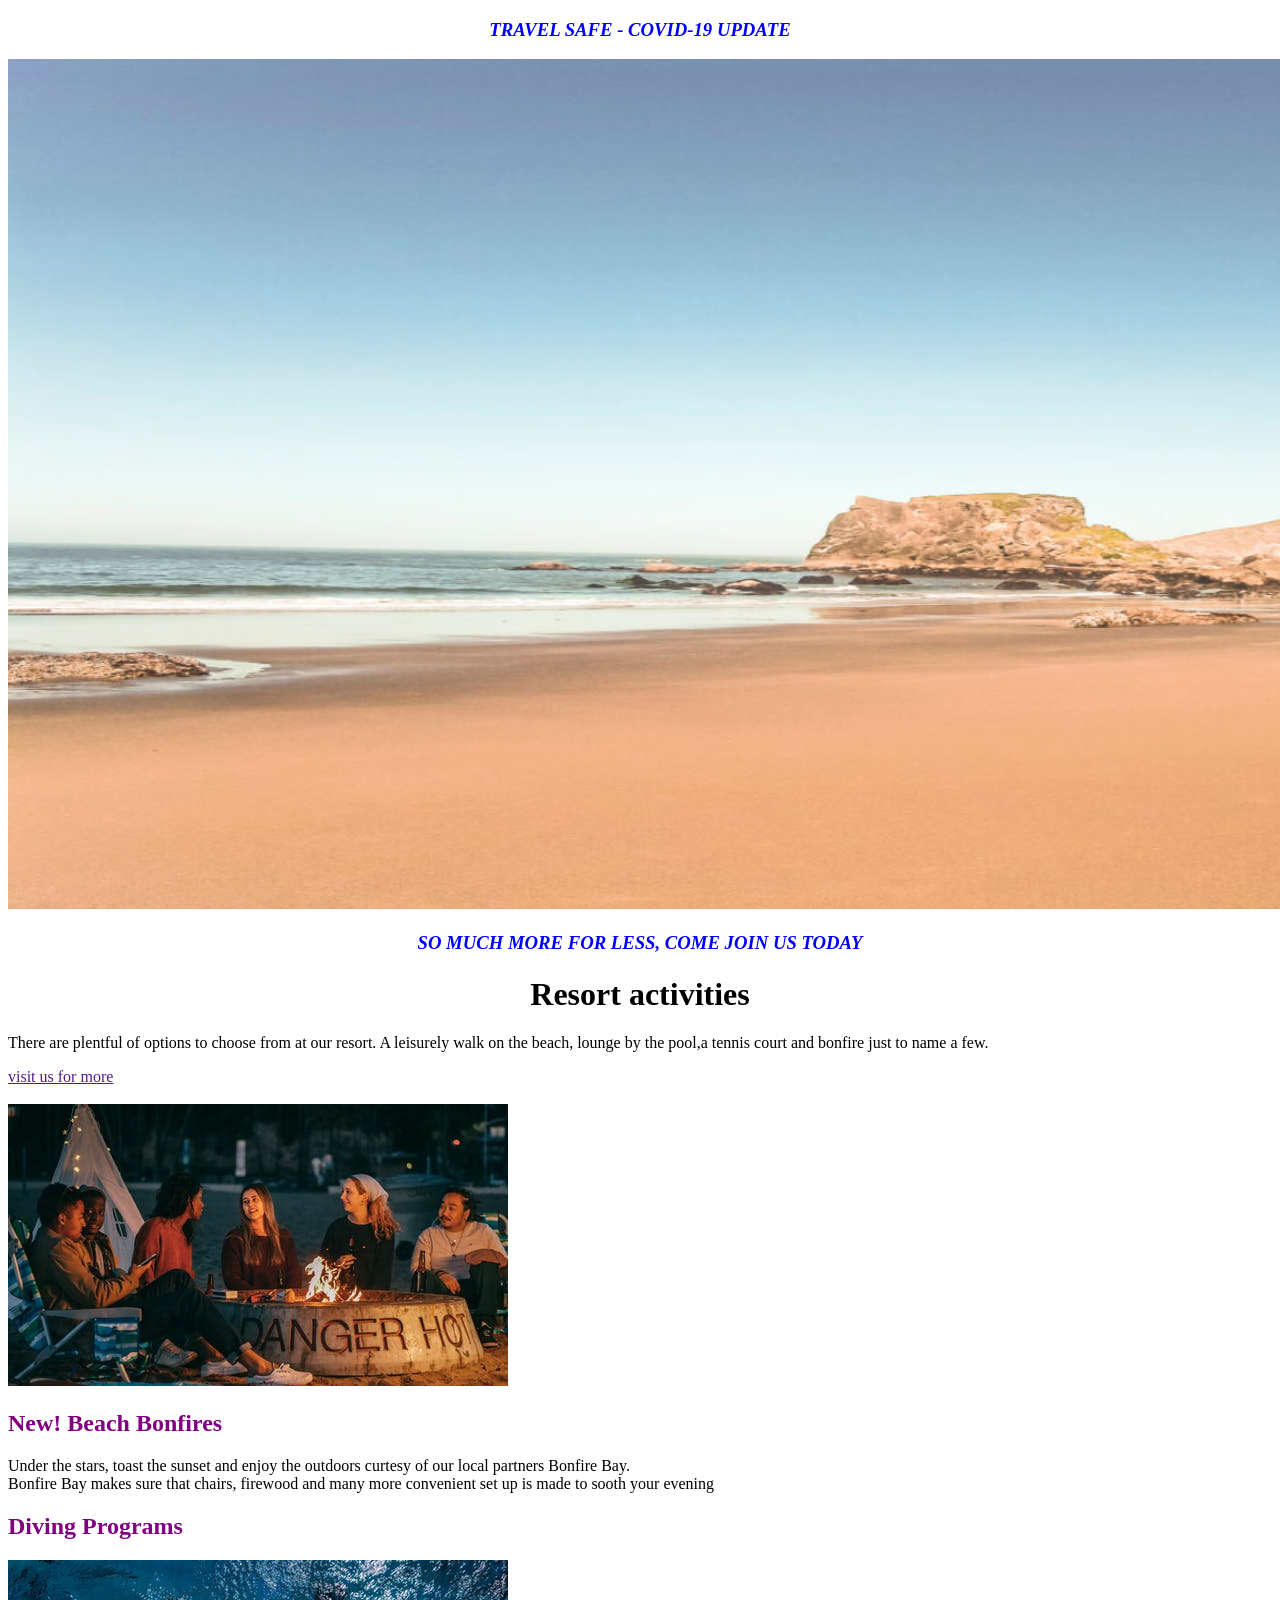
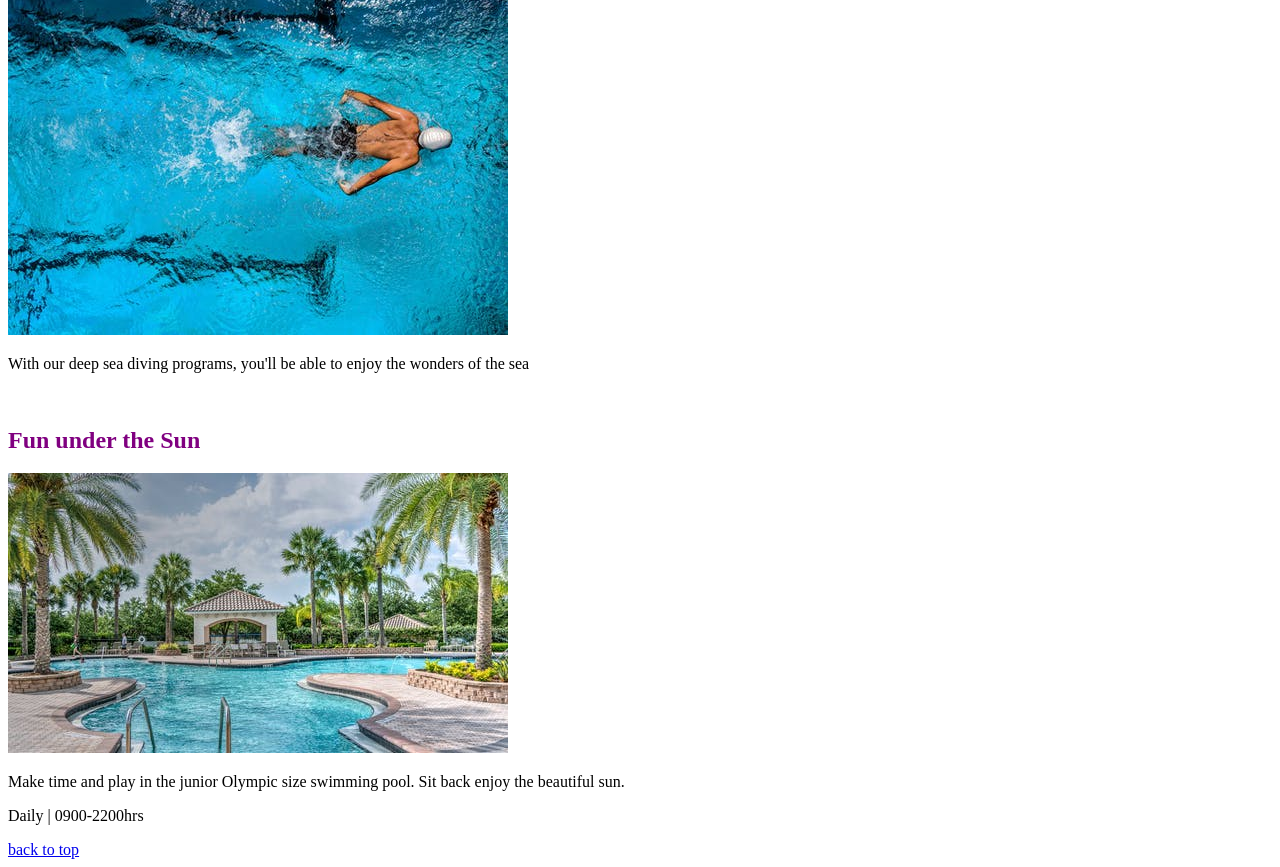
==== activities.html @ 74da5c4a "st: added images for activities resort" ====
<!DOCTYPE html>
<html lang="en">
<head>
    <meta charset="UTF-8">
    <meta http-equiv="X-UA-Compatible" content="IE=edge">
    <meta name="viewport" content="width=device-width, initial-scale=1.0">
    <title>Activities</title>
    <link rel="stylesheet" href="/CSS folder/index.css">
</head>
<body>
    <h3 style="text-align:center">TRAVEL SAFE - COVID-19 UPDATE</h3>
    <img src="/images/tranquil.jpg" width="1920" height="850" alt="">
    <br>
    <h3 style="text-align:center">SO MUCH MORE FOR LESS, COME JOIN US TODAY</h3>
    <h1 style="text-align:center">Resort activities</h1>
    <p>There are plentful of options to choose from at our resort. A leisurely walk on the beach, lounge by the pool,a tennis court and bonfire just to name a few.</p>
    <a href="">visit us for more</a>
    <br>
    <br>
    <img src="/images/beach-bonfire.jpeg" alt="">
    <h2>New! Beach Bonfires</h2>
    <p>Under the stars, toast the sunset and enjoy the outdoors curtesy of our local partners Bonfire Bay.<br> Bonfire Bay makes sure that chairs, firewood and many more convenient set up is made to sooth your evening</p>
    <h2>Diving Programs</h2>
    <img src="/images/diving.jpeg" alt="">
    <p>With our deep sea diving programs, you'll be able to enjoy the wonders of the sea</p>
    <br>
    <h2>Fun under the Sun</h2>
    <img src="/images/resort-pool.jpeg" alt="">
    <p>Make time and play in the junior Olympic size swimming pool. Sit back enjoy the beautiful sun.<br>
    <p>Daily | 0900-2200hrs</p></p>
    <a href="#top">back to top</a>
</body>
</html>
---- CSS folder/index.css ----
h3{
    color: blue;
    font-style: italic;
}
h1{
    color: black;
}
h2{
    color: purple;
}
h4{
    color: red;
}
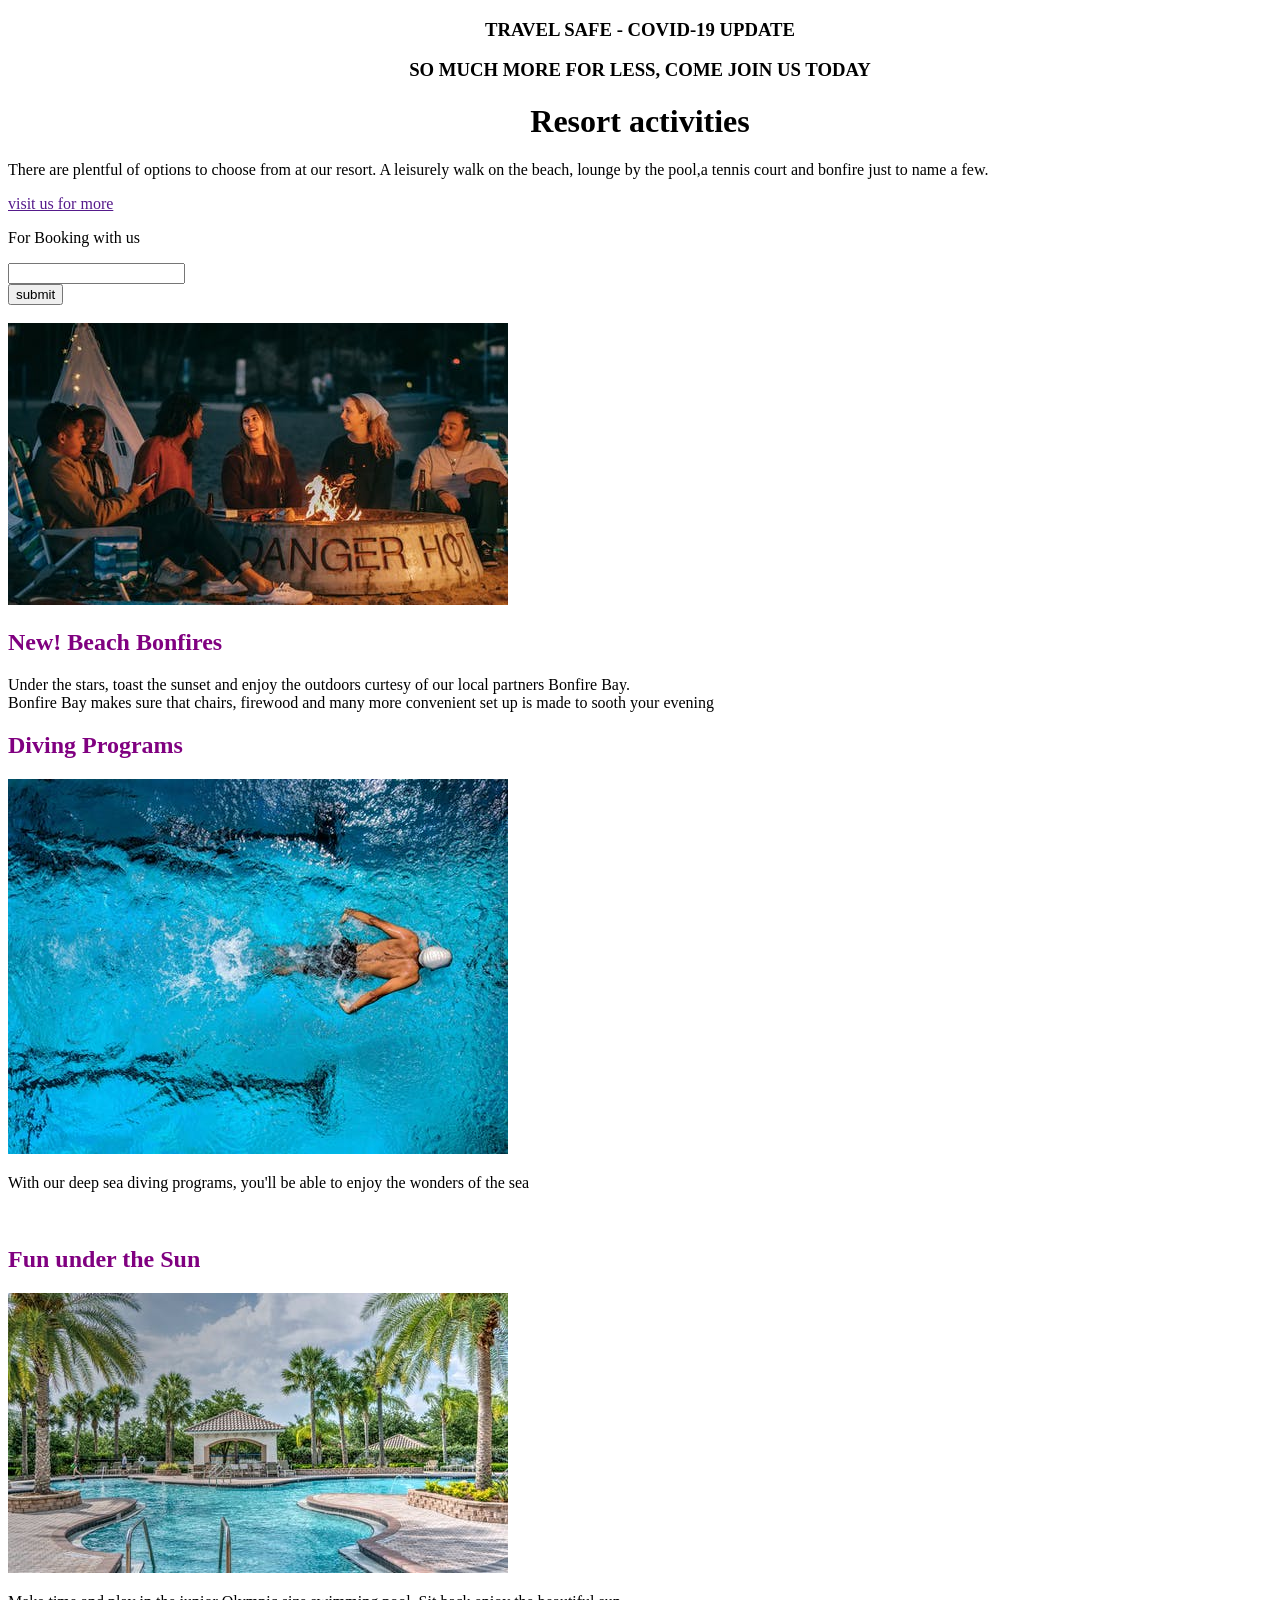
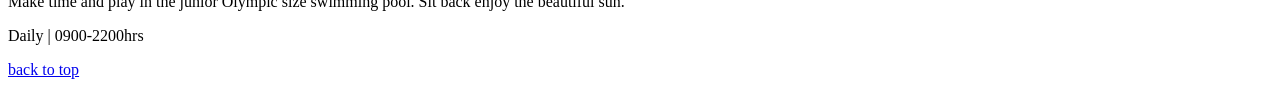
==== commit 13a04ff6: "st: added a submit button" ====
--- a/activities.html
+++ b/activities.html
@@ -9,12 +9,15 @@
 </head>
 <body>
     <h3 style="text-align:center">TRAVEL SAFE - COVID-19 UPDATE</h3>
-    <img src="/images/tranquil.jpg" width="1920" height="850" alt="">
-    <br>
     <h3 style="text-align:center">SO MUCH MORE FOR LESS, COME JOIN US TODAY</h3>
     <h1 style="text-align:center">Resort activities</h1>
     <p>There are plentful of options to choose from at our resort. A leisurely walk on the beach, lounge by the pool,a tennis court and bonfire just to name a few.</p>
     <a href="">visit us for more</a>
+    <P>For Booking with us</P>
+    <form action="">
+        <input type="text" name="" id="">
+    </form>
+    <button type="submit">submit</button>
     <br>
     <br>
     <img src="/images/beach-bonfire.jpeg" alt="">
--- a/CSS folder/index.css
+++ b/CSS folder/index.css
@@ -1,6 +1,5 @@
 h3{
-    color: blue;
-    font-style: italic;
+    color: black;
 }
 h1{
     color: black;
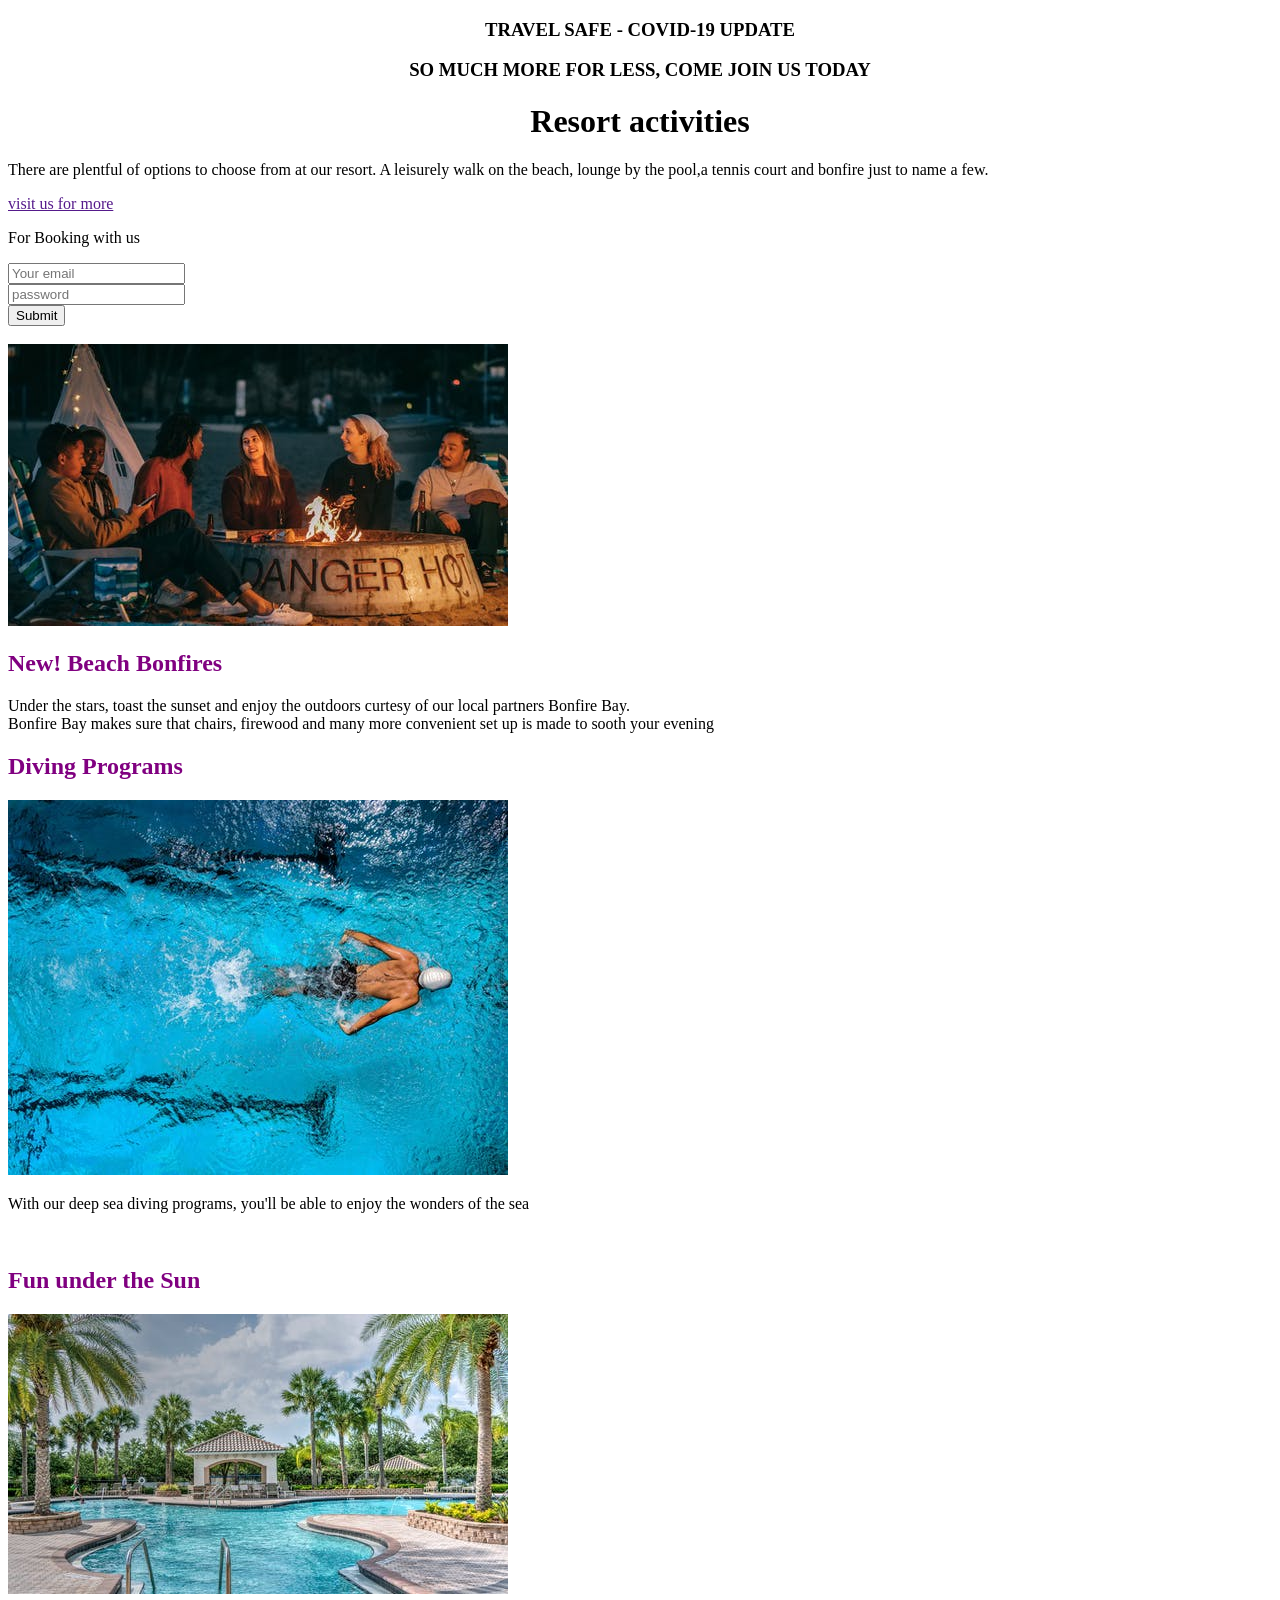
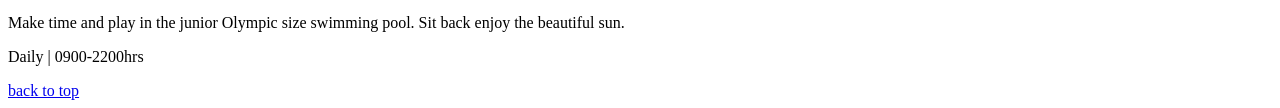
==== commit 7f53114c: "i modified the submit button to include email and password" ====
--- a/activities.html
+++ b/activities.html
@@ -15,9 +15,16 @@
     <a href="">visit us for more</a>
     <P>For Booking with us</P>
     <form action="">
-        <input type="text" name="" id="">
+        <label for="name"></label>
+        <input type="text" placeholder="Your email">
+        <!-- <input type="text" name="" id=""> -->
     </form>
-    <button type="submit">submit</button>
+    <!-- <p>password</p> -->
+    <input type="password" placeholder="password">
+    <!-- <input type="email" name="" id=""> -->
+    <br>
+    <input type="submit">
+    <!-- <button type="submit">submit</button> -->
     <br>
     <br>
     <img src="/images/beach-bonfire.jpeg" alt="">
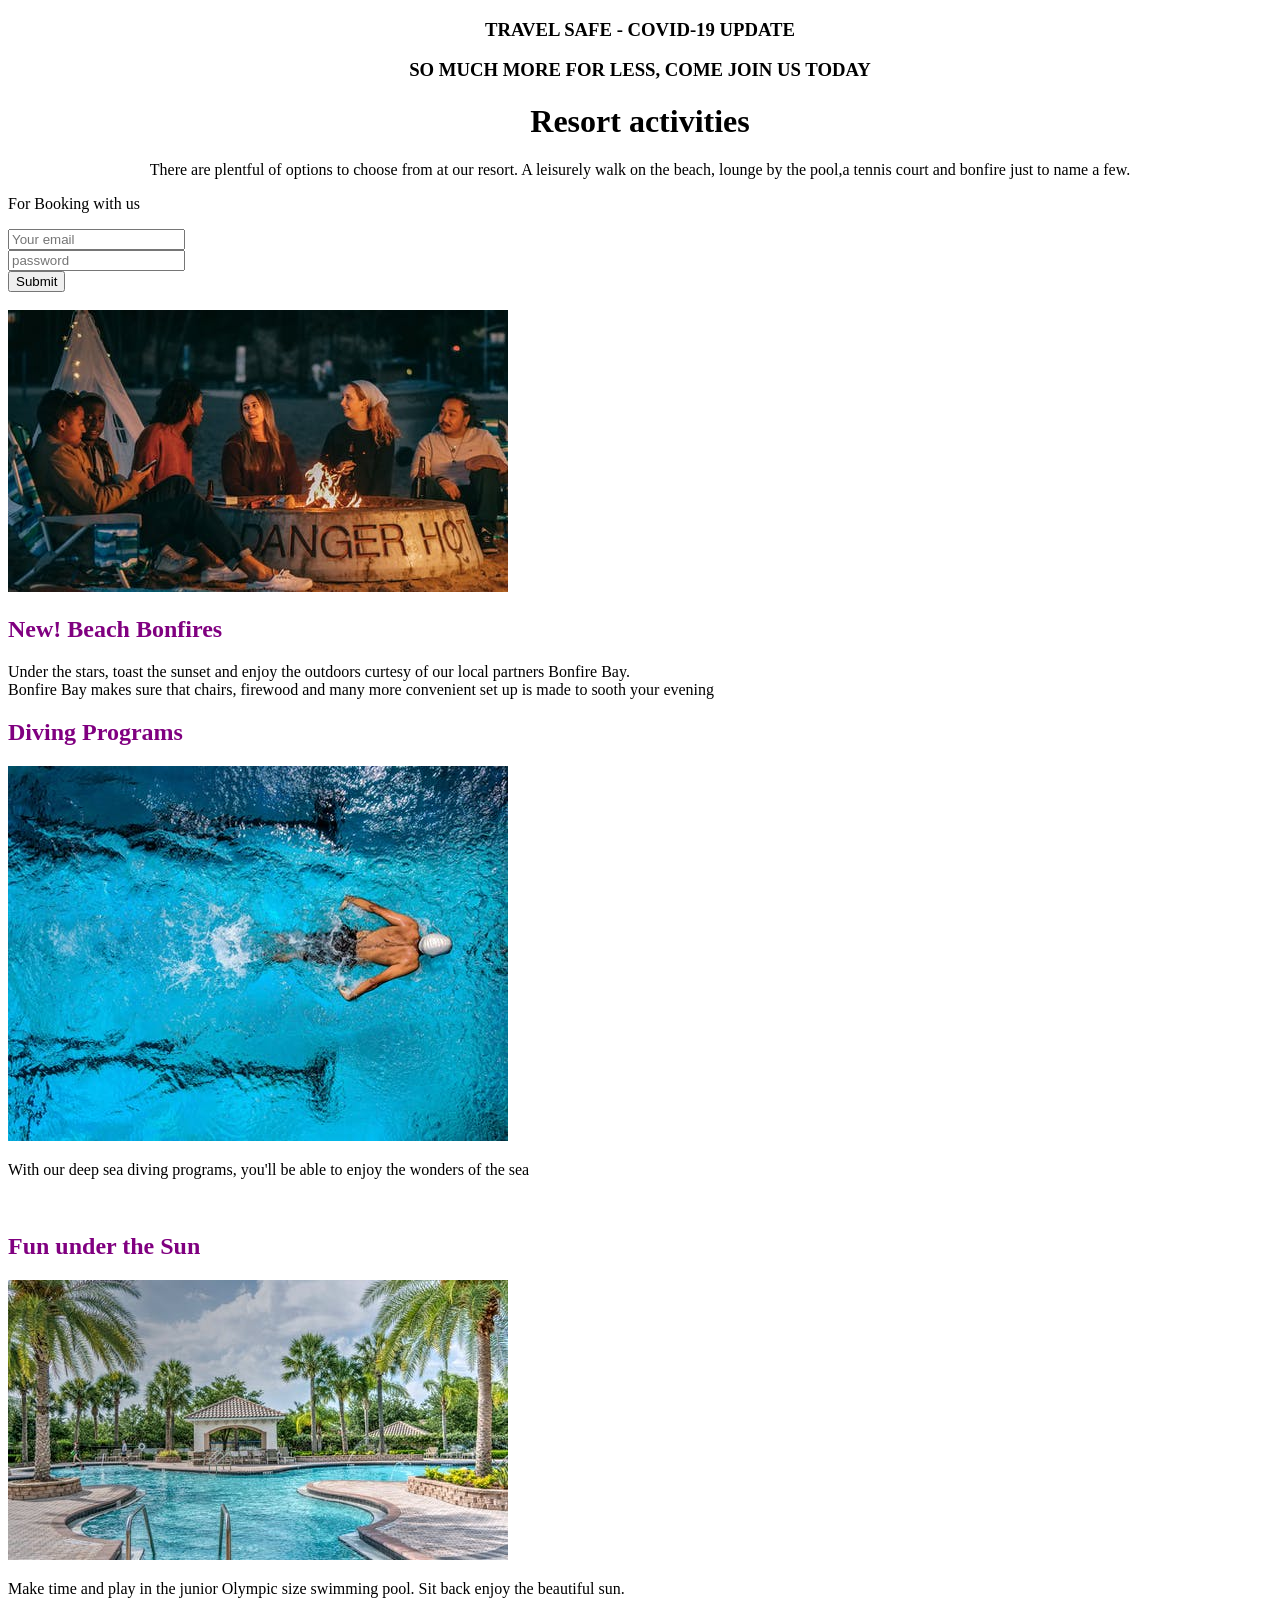
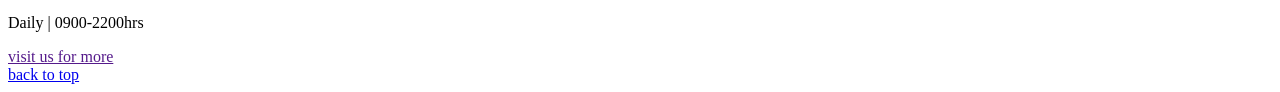
==== commit 72276147: "st:center aligned intro message and dropped 'more info' to the bottom of page" ====
--- a/activities.html
+++ b/activities.html
@@ -11,8 +11,7 @@
     <h3 style="text-align:center">TRAVEL SAFE - COVID-19 UPDATE</h3>
     <h3 style="text-align:center">SO MUCH MORE FOR LESS, COME JOIN US TODAY</h3>
     <h1 style="text-align:center">Resort activities</h1>
-    <p>There are plentful of options to choose from at our resort. A leisurely walk on the beach, lounge by the pool,a tennis court and bonfire just to name a few.</p>
-    <a href="">visit us for more</a>
+    <DIV ALIGN=CENTER>There are plentful of options to choose from at our resort. A leisurely walk on the beach, lounge by the pool,a tennis court and bonfire just to name a few.</DIV>
     <P>For Booking with us</P>
     <form action="">
         <label for="name"></label>
@@ -38,6 +37,8 @@
     <img src="/images/resort-pool.jpeg" alt="">
     <p>Make time and play in the junior Olympic size swimming pool. Sit back enjoy the beautiful sun.<br>
     <p>Daily | 0900-2200hrs</p></p>
+    <a href="">visit us for more</a>
+    <br>
     <a href="#top">back to top</a>
 </body>
 </html>
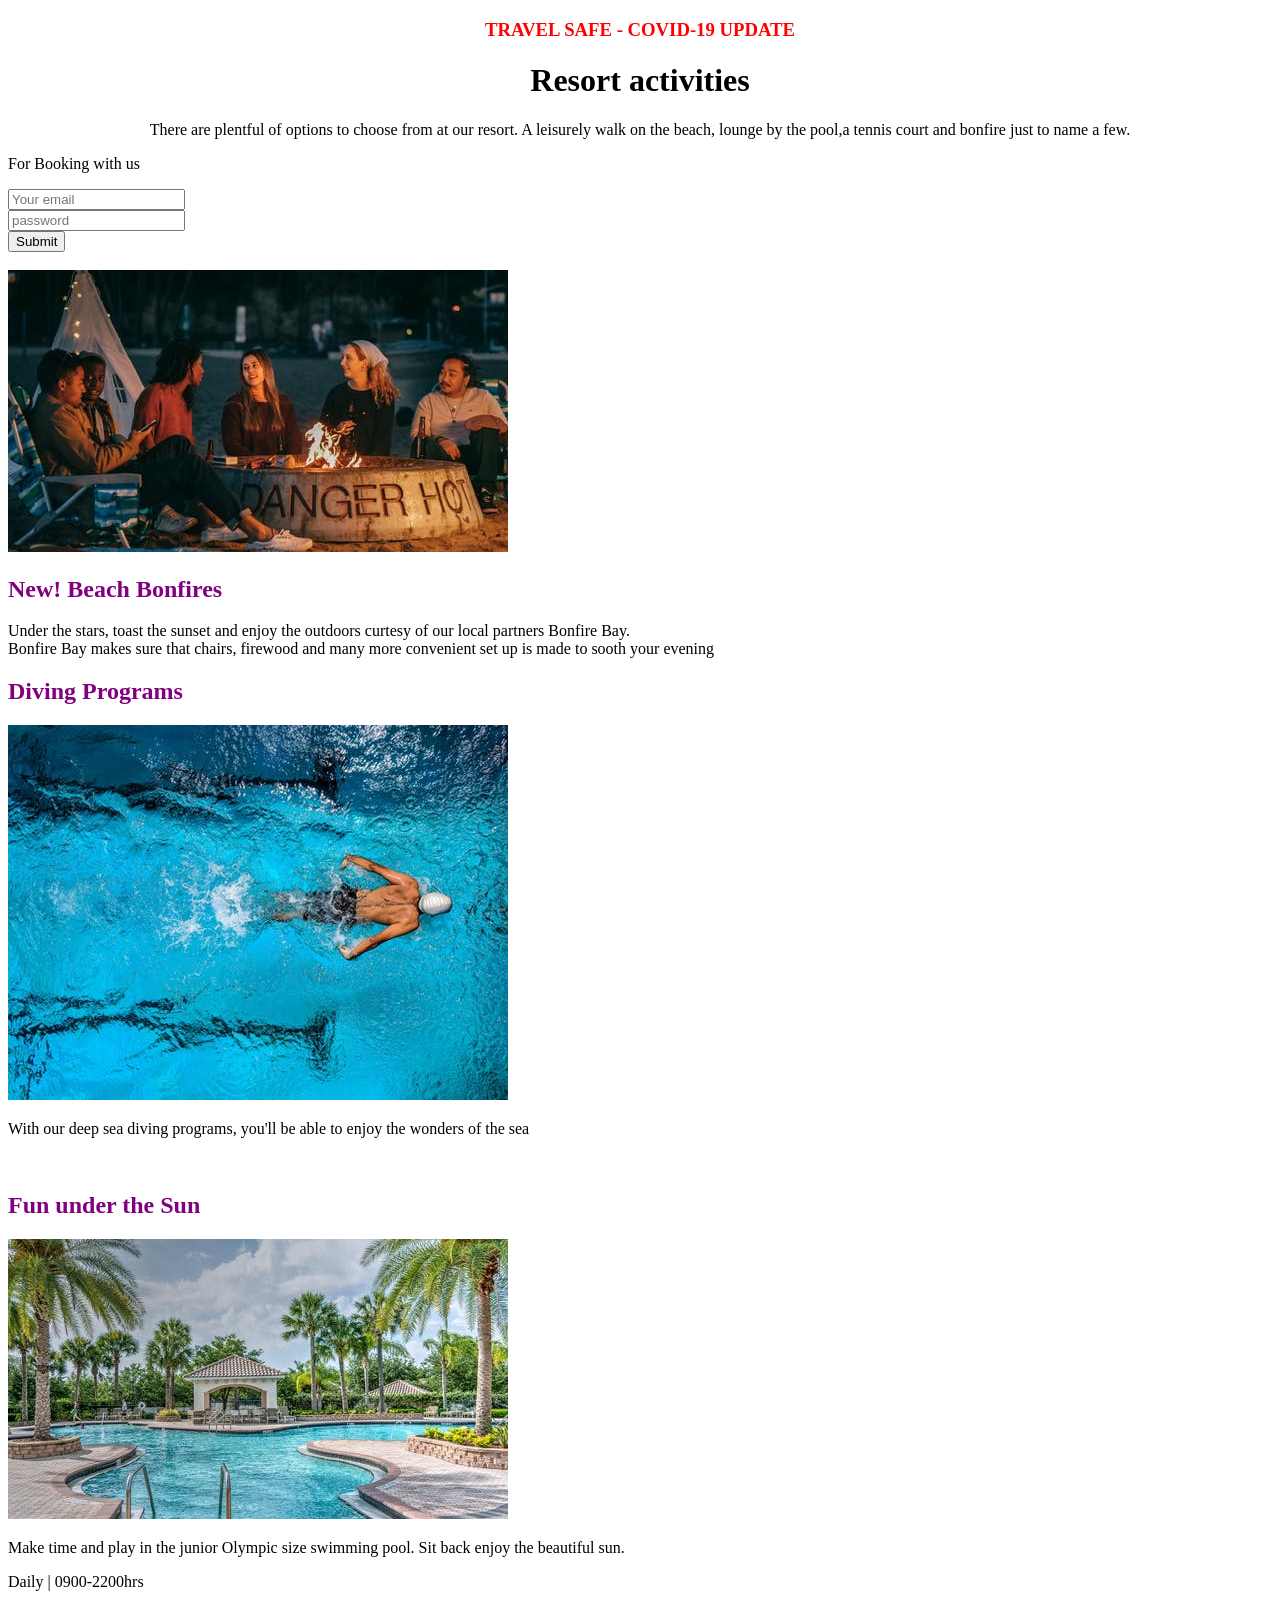
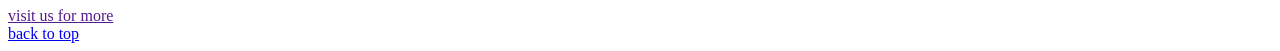
==== commit f272062b: "st:changed color for intro to red" ====
--- a/activities.html
+++ b/activities.html
@@ -9,7 +9,7 @@
 </head>
 <body>
     <h3 style="text-align:center">TRAVEL SAFE - COVID-19 UPDATE</h3>
-    <h3 style="text-align:center">SO MUCH MORE FOR LESS, COME JOIN US TODAY</h3>
+    <!-- <h3 style="text-align:center">SO MUCH MORE FOR LESS, COME JOIN US TODAY</h3> -->
     <h1 style="text-align:center">Resort activities</h1>
     <DIV ALIGN=CENTER>There are plentful of options to choose from at our resort. A leisurely walk on the beach, lounge by the pool,a tennis court and bonfire just to name a few.</DIV>
     <P>For Booking with us</P>
--- a/CSS folder/index.css
+++ b/CSS folder/index.css
@@ -1,5 +1,5 @@
 h3{
-    color: black;
+    color: red;
 }
 h1{
     color: black;
